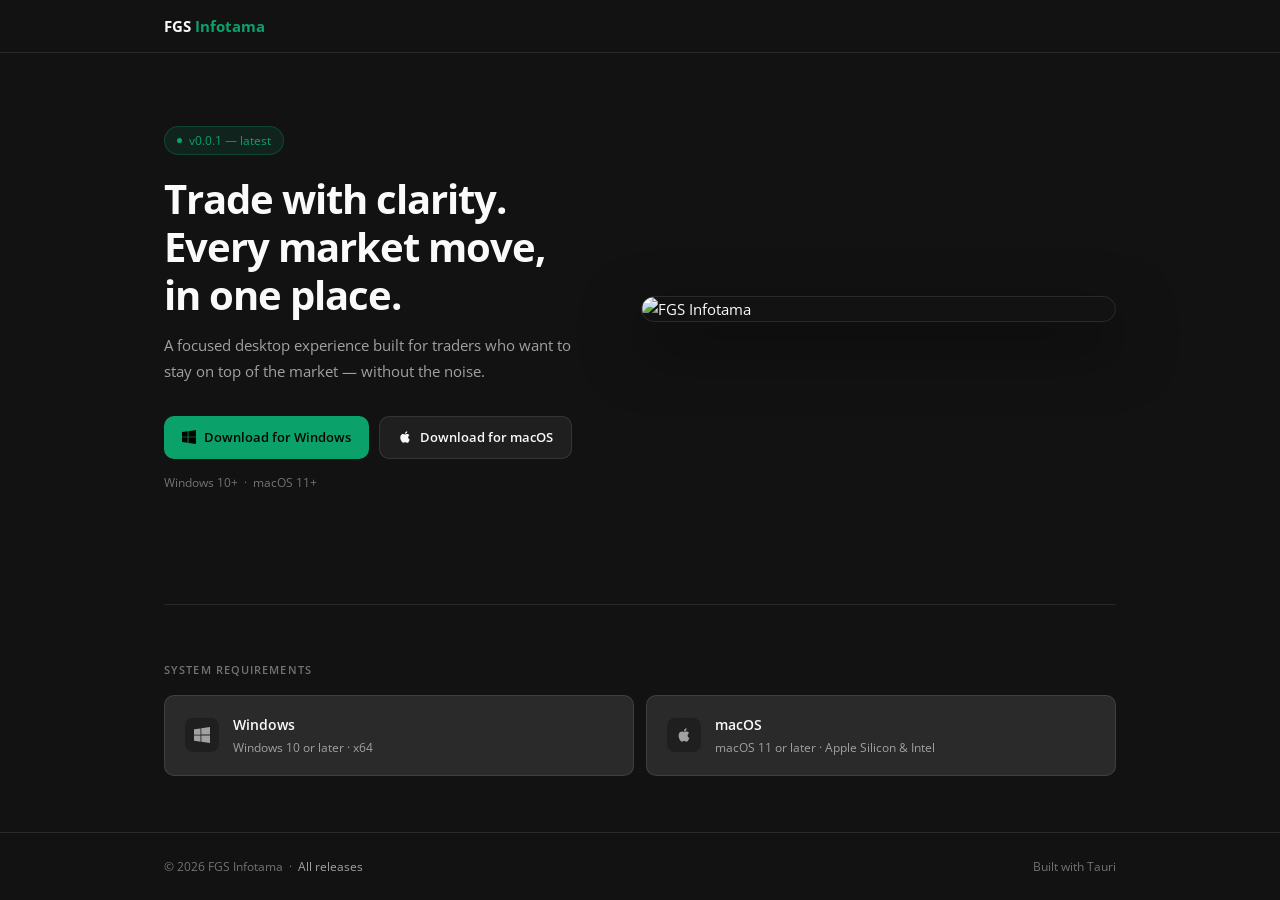
==== fgsinfotama/index.html @ b16e0984 "Add main HTML structure for FGS Infotama This HTML file serves as the main page for the FGS Infotama" ====
<!DOCTYPE html>
<html lang="en">
<head>
  <meta charset="UTF-8" />
  <meta name="viewport" content="width=device-width, initial-scale=1.0"/>
  <title>FGS Infotama — Download</title>
  <link rel="preconnect" href="https://fonts.googleapis.com">
  <link rel="preconnect" href="https://fonts.gstatic.com" crossorigin>
  <link href="https://fonts.googleapis.com/css2?family=Open+Sans:wght@400;500;600;700&display=swap" rel="stylesheet">
  <style>
    *, *::before, *::after { box-sizing: border-box; margin: 0; padding: 0; }

    :root {
      --bg:             oklch(0.1822 0 0);
      --card:           oklch(0.285 0 0);
      --secondary:      oklch(0.2393 0 0);
      --accent-bg:      oklch(0.371 0 0);
      --border:         oklch(1 0 0 / 10%);

      --fg:             oklch(0.985 0 0);
      --fg-muted:       oklch(0.708 0 0);
      --fg-subtle:      oklch(0.556 0 0);

      --primary:        oklch(0.6267 0.1388 160.4);
      --primary-dim:    oklch(0.6267 0.1388 160.4 / 12%);
      --primary-border: oklch(0.6267 0.1388 160.4 / 28%);

      --radius: 0.625rem;
      --font: 'Open Sans', ui-sans-serif, system-ui, sans-serif;
    }

    body {
      background: var(--bg);
      color: var(--fg);
      font-family: var(--font);
      font-size: 15px;
      line-height: 1.6;
      min-height: 100vh;
    }

    /* ── NAV ── */
    nav {
      border-bottom: 1px solid var(--border);
      position: sticky;
      top: 0;
      z-index: 10;
      background: var(--bg);
    }
    .nav-inner {
      max-width: 1000px;
      margin: 0 auto;
      padding: 0 24px;
      height: 52px;
      display: flex;
      align-items: center;
    }
    .nav-logo {
      font-weight: 700;
      font-size: 15px;
      color: var(--fg);
      text-decoration: none;
    }
    .nav-logo span { color: var(--primary); }

    /* ── WRAPPER ── */
    .wrapper {
      max-width: 1000px;
      margin: 0 auto;
      padding: 0 24px;
    }

    /* ── HERO ── */
    .hero {
      padding: 72px 0 56px;
      display: grid;
      grid-template-columns: 1fr 1.15fr;
      gap: 64px;
      align-items: center;
    }

    .badge {
      display: inline-flex;
      align-items: center;
      gap: 7px;
      background: var(--primary-dim);
      border: 1px solid var(--primary-border);
      border-radius: 99px;
      padding: 4px 12px;
      font-size: 12px;
      color: var(--primary);
      margin-bottom: 20px;
    }
    .badge .dot {
      width: 5px; height: 5px;
      background: var(--primary);
      border-radius: 50%;
    }

    .hero h1 {
      font-size: clamp(26px, 4vw, 40px);
      font-weight: 700;
      letter-spacing: -0.025em;
      color: var(--fg);
      line-height: 1.2;
      margin-bottom: 14px;
    }

    .hero p {
      font-size: 15px;
      color: var(--fg-muted);
      margin-bottom: 32px;
      line-height: 1.7;
    }

    .dl-buttons {
      display: flex;
      gap: 10px;
      flex-wrap: wrap;
      margin-bottom: 14px;
    }

    .btn {
      display: inline-flex;
      align-items: center;
      gap: 8px;
      padding: 10px 18px;
      border-radius: var(--radius);
      font-family: var(--font);
      font-size: 13px;
      font-weight: 600;
      text-decoration: none;
      border: none;
      cursor: pointer;
      transition: all 0.15s ease;
    }
    .btn-primary {
      background: var(--primary);
      color: oklch(0.1 0.03 160);
    }
    .btn-primary:hover { filter: brightness(1.1); transform: translateY(-1px); }
    .btn-ghost {
      background: var(--secondary);
      color: var(--fg);
      border: 1px solid var(--border);
    }
    .btn-ghost:hover { background: var(--accent-bg); transform: translateY(-1px); }

    .dl-note {
      font-size: 12px;
      color: var(--fg-subtle);
    }

    /* ── SCREENSHOT ── */
    .screenshot-wrap {
      border-radius: calc(var(--radius) * 1.5);
      overflow: hidden;
      border: 1px solid var(--border);
      box-shadow: 0 24px 60px rgba(0,0,0,0.5);
    }
    .screenshot-wrap img {
      display: block;
      width: 100%;
      height: auto;
    }

    /* ── DIVIDER ── */
    hr {
      border: none;
      border-top: 1px solid var(--border);
      margin: 56px 0;
    }

    /* ── REQUIREMENTS ── */
    .section-label {
      font-size: 11px;
      font-weight: 600;
      text-transform: uppercase;
      letter-spacing: 0.1em;
      color: var(--fg-subtle);
      margin-bottom: 16px;
    }

    .req-grid {
      display: grid;
      grid-template-columns: 1fr 1fr;
      gap: 12px;
      margin-bottom: 56px;
    }

    .req-card {
      background: var(--card);
      border: 1px solid var(--border);
      border-radius: var(--radius);
      padding: 18px 20px;
      display: flex;
      align-items: center;
      gap: 14px;
    }

    .req-icon {
      width: 34px; height: 34px;
      background: var(--secondary);
      border-radius: calc(var(--radius) - 2px);
      display: flex;
      align-items: center;
      justify-content: center;
      flex-shrink: 0;
      color: var(--fg-muted);
    }

    .req-name {
      font-size: 14px;
      font-weight: 600;
      color: var(--fg);
    }
    .req-spec {
      font-size: 12px;
      color: var(--fg-muted);
      margin-top: 2px;
    }

    /* ── FOOTER ── */
    footer {
      border-top: 1px solid var(--border);
      padding: 24px 0;
    }
    .footer-inner {
      max-width: 1000px;
      margin: 0 auto;
      padding: 0 24px;
      display: flex;
      align-items: center;
      justify-content: space-between;
      flex-wrap: wrap;
      gap: 10px;
    }
    .footer-left, .footer-right {
      font-size: 12px;
      color: var(--fg-subtle);
    }
    .footer-left a {
      color: var(--fg-muted);
      text-decoration: none;
    }
    .footer-left a:hover { color: var(--fg); }

    @media (max-width: 680px) {
      .hero { grid-template-columns: 1fr; gap: 36px; padding: 48px 0 40px; }
      .hero-visual { order: -1; }
      .req-grid { grid-template-columns: 1fr; }
    }
  </style>
</head>
<body>

<nav>
  <div class="nav-inner">
    <a href="#" class="nav-logo">FGS <span>Infotama</span></a>
  </div>
</nav>

<div class="wrapper">
  <section class="hero">
    <div class="hero-text">
      <div class="badge"><span class="dot"></span> v0.0.1 — latest</div>
      <h1>Trade with clarity.<br>Every market move,<br>in one place.</h1>
      <p>A focused desktop experience built for traders who want to stay on top of the market — without the noise.</p>

      <div class="dl-buttons">
        <a href="#" class="btn btn-primary">
          <svg width="14" height="14" viewBox="0 0 24 24" fill="currentColor"><path d="M0 3.449L9.75 2.1v9.451H0m10.949-9.602L24 0v11.4H10.949M0 12.6h9.75v9.451L0 20.699M10.949 12.6H24V24l-12.9-1.801"/></svg>
          Download for Windows
        </a>
        <a href="#" class="btn btn-ghost">
          <svg width="14" height="14" viewBox="0 0 24 24" fill="currentColor"><path d="M18.71 19.5c-.83 1.24-1.71 2.45-3.05 2.47-1.34.03-1.77-.79-3.29-.79-1.53 0-2 .77-3.27.82-1.31.05-2.3-1.32-3.14-2.53C4.25 17 2.94 12.45 4.7 9.39c.87-1.52 2.43-2.48 4.12-2.51 1.28-.02 2.5.87 3.29.87.78 0 2.26-1.07 3.8-.91.65.03 2.47.26 3.64 1.98-.09.06-2.17 1.28-2.15 3.81.03 3.02 2.65 4.03 2.68 4.04-.03.07-.42 1.44-1.38 2.83M13 3.5c.73-.83 1.94-1.46 2.94-1.5.13 1.17-.34 2.35-1.04 3.19-.69.85-1.83 1.51-2.95 1.42-.15-1.15.41-2.35 1.05-3.11z"/></svg>
          Download for macOS
        </a>
      </div>
      <div class="dl-note">Windows 10+ &nbsp;·&nbsp; macOS 11+</div>
    </div>

    <div class="hero-visual screenshot-wrap">
      <img src="https://sfinxv.is-a.dev/fgsinfotama/Untitled.jpg" alt="FGS Infotama" />
    </div>
  </section>

  <hr>

  <div class="section-label">System Requirements</div>
  <div class="req-grid">
    <div class="req-card">
      <div class="req-icon">
        <svg width="16" height="16" viewBox="0 0 24 24" fill="currentColor"><path d="M0 3.449L9.75 2.1v9.451H0m10.949-9.602L24 0v11.4H10.949M0 12.6h9.75v9.451L0 20.699M10.949 12.6H24V24l-12.9-1.801"/></svg>
      </div>
      <div>
        <div class="req-name">Windows</div>
        <div class="req-spec">Windows 10 or later · x64</div>
      </div>
    </div>
    <div class="req-card">
      <div class="req-icon">
        <svg width="16" height="16" viewBox="0 0 24 24" fill="currentColor"><path d="M18.71 19.5c-.83 1.24-1.71 2.45-3.05 2.47-1.34.03-1.77-.79-3.29-.79-1.53 0-2 .77-3.27.82-1.31.05-2.3-1.32-3.14-2.53C4.25 17 2.94 12.45 4.7 9.39c.87-1.52 2.43-2.48 4.12-2.51 1.28-.02 2.5.87 3.29.87.78 0 2.26-1.07 3.8-.91.65.03 2.47.26 3.64 1.98-.09.06-2.17 1.28-2.15 3.81.03 3.02 2.65 4.03 2.68 4.04-.03.07-.42 1.44-1.38 2.83M13 3.5c.73-.83 1.94-1.46 2.94-1.5.13 1.17-.34 2.35-1.04 3.19-.69.85-1.83 1.51-2.95 1.42-.15-1.15.41-2.35 1.05-3.11z"/></svg>
      </div>
      <div>
        <div class="req-name">macOS</div>
        <div class="req-spec">macOS 11 or later · Apple Silicon & Intel</div>
      </div>
    </div>
  </div>
</div>

<footer>
  <div class="footer-inner">
    <div class="footer-left">© 2026 FGS Infotama &nbsp;·&nbsp; <a href="https://github.com/SFINXVC/fgsinfotama/releases">All releases</a></div>
    <div class="footer-right">Built with Tauri</div>
  </div>
</footer>

</body>
</html>
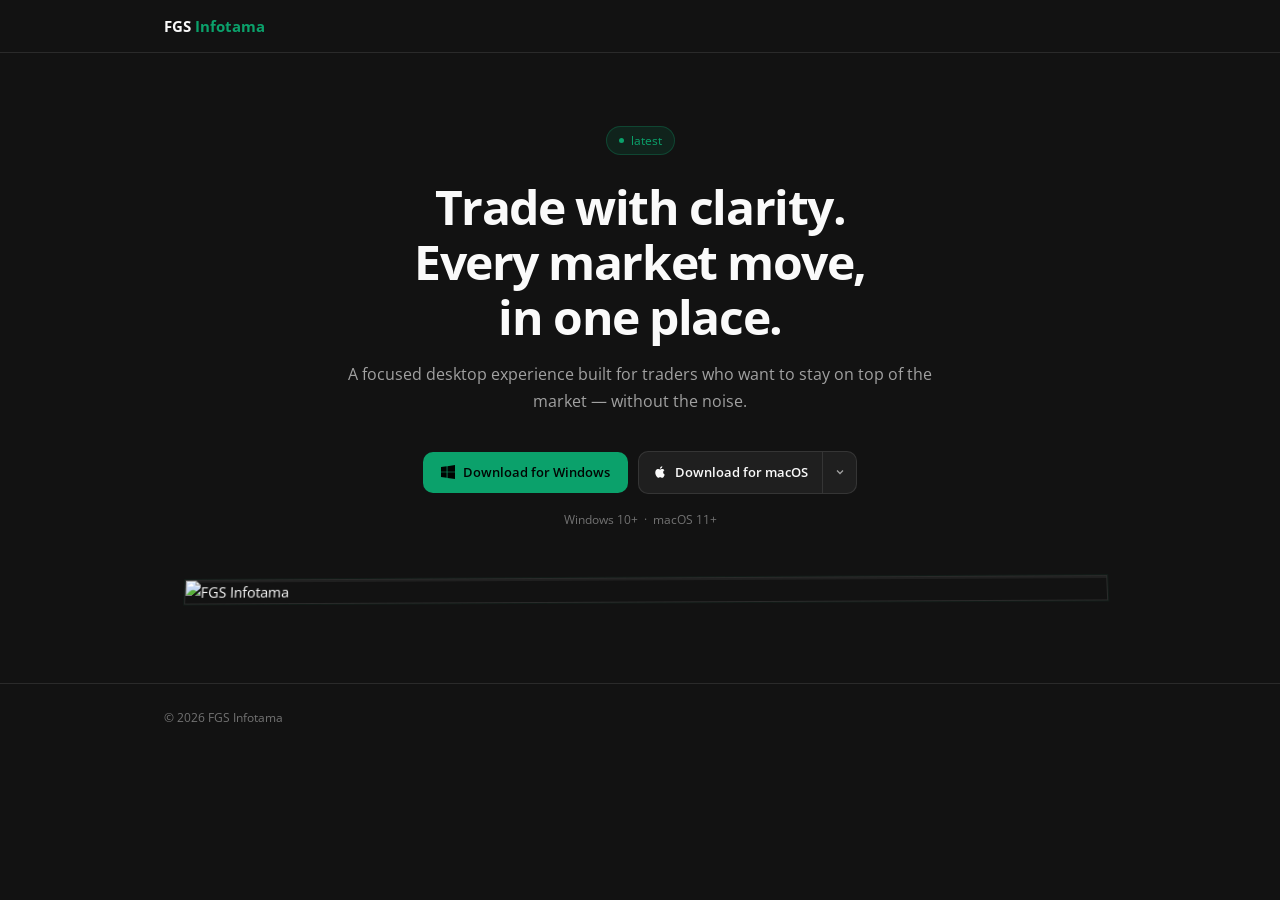
==== commit 81ada9c2: "Refactor styles and update hero section layout" ====
--- a/fgsinfotama/index.html
+++ b/fgsinfotama/index.html
@@ -36,6 +36,7 @@
       font-size: 15px;
       line-height: 1.6;
       min-height: 100vh;
+      overflow-x: hidden;
     }
 
     /* ── NAV ── */
@@ -43,7 +44,7 @@
       border-bottom: 1px solid var(--border);
       position: sticky;
       top: 0;
-      z-index: 10;
+      z-index: 100;
       background: var(--bg);
     }
     .nav-inner {
@@ -62,20 +63,12 @@
     }
     .nav-logo span { color: var(--primary); }
 
-    /* ── WRAPPER ── */
-    .wrapper {
-      max-width: 1000px;
-      margin: 0 auto;
-      padding: 0 24px;
-    }
-
     /* ── HERO ── */
     .hero {
-      padding: 72px 0 56px;
-      display: grid;
-      grid-template-columns: 1fr 1.15fr;
-      gap: 64px;
-      align-items: center;
+      text-align: center;
+      padding: 72px 24px 48px;
+      max-width: 680px;
+      margin: 0 auto;
     }
 
     .badge {
@@ -88,35 +81,43 @@
       padding: 4px 12px;
       font-size: 12px;
       color: var(--primary);
-      margin-bottom: 20px;
+      margin-bottom: 24px;
     }
     .badge .dot {
       width: 5px; height: 5px;
       background: var(--primary);
       border-radius: 50%;
+      animation: pulse 2s ease-in-out infinite;
+    }
+    @keyframes pulse {
+      0%, 100% { opacity: 1; }
+      50%       { opacity: 0.4; }
     }
 
     .hero h1 {
-      font-size: clamp(26px, 4vw, 40px);
+      font-size: clamp(30px, 5vw, 48px);
       font-weight: 700;
-      letter-spacing: -0.025em;
+      letter-spacing: -0.03em;
       color: var(--fg);
-      line-height: 1.2;
-      margin-bottom: 14px;
+      line-height: 1.15;
+      margin-bottom: 16px;
     }
 
     .hero p {
-      font-size: 15px;
+      font-size: 16px;
       color: var(--fg-muted);
-      margin-bottom: 32px;
+      margin-bottom: 36px;
       line-height: 1.7;
     }
 
+    /* ── BUTTONS ── */
     .dl-buttons {
       display: flex;
+      align-items: center;
+      justify-content: center;
       gap: 10px;
       flex-wrap: wrap;
-      margin-bottom: 14px;
+      margin-bottom: 16px;
     }
 
     .btn {
@@ -132,91 +133,146 @@
       border: none;
       cursor: pointer;
       transition: all 0.15s ease;
+      white-space: nowrap;
     }
     .btn-primary {
       background: var(--primary);
       color: oklch(0.1 0.03 160);
     }
     .btn-primary:hover { filter: brightness(1.1); transform: translateY(-1px); }
+
+    /* ── MACOS DROPDOWN ── */
+    .dropdown {
+      position: relative;
+      display: inline-flex;
+    }
     .btn-ghost {
       background: var(--secondary);
       color: var(--fg);
       border: 1px solid var(--border);
     }
-    .btn-ghost:hover { background: var(--accent-bg); transform: translateY(-1px); }
+    .btn-ghost:hover { background: var(--accent-bg); }
+
+    .dropdown-toggle {
+      display: inline-flex;
+      align-items: center;
+      gap: 0;
+      background: var(--secondary);
+      border: 1px solid var(--border);
+      border-radius: var(--radius);
+      overflow: hidden;
+    }
+
+    .dropdown-main {
+      display: inline-flex;
+      align-items: center;
+      gap: 8px;
+      padding: 10px 14px;
+      font-family: var(--font);
+      font-size: 13px;
+      font-weight: 600;
+      color: var(--fg);
+      text-decoration: none;
+      cursor: pointer;
+      transition: background 0.15s;
+      border: none;
+      background: transparent;
+    }
+    .dropdown-main:hover { background: var(--accent-bg); }
+
+    .dropdown-arrow {
+      display: inline-flex;
+      align-items: center;
+      justify-content: center;
+      width: 34px;
+      height: 100%;
+      border-left: 1px solid var(--border);
+      cursor: pointer;
+      background: transparent;
+      border-top: none;
+      border-right: none;
+      border-bottom: none;
+      color: var(--fg-muted);
+      transition: background 0.15s, color 0.15s;
+      padding: 0;
+      font-family: var(--font);
+    }
+    .dropdown-arrow:hover { background: var(--accent-bg); color: var(--fg); }
+
+    .dropdown-menu {
+      position: absolute;
+      top: calc(100% + 6px);
+      right: 0;
+      background: var(--card);
+      border: 1px solid var(--border);
+      border-radius: var(--radius);
+      overflow: hidden;
+      min-width: 180px;
+      box-shadow: 0 8px 24px rgba(0,0,0,0.4);
+      display: none;
+      z-index: 50;
+    }
+    .dropdown-menu.open { display: block; }
+
+    .dropdown-item {
+      display: flex;
+      align-items: center;
+      gap: 10px;
+      padding: 10px 14px;
+      font-size: 13px;
+      color: var(--fg-muted);
+      text-decoration: none;
+      transition: background 0.12s, color 0.12s;
+      cursor: pointer;
+    }
+    .dropdown-item:hover { background: var(--accent-bg); color: var(--fg); }
+    .dropdown-item .chip {
+      font-size: 10px;
+      padding: 2px 7px;
+      border-radius: 99px;
+      background: var(--secondary);
+      color: var(--fg-subtle);
+      margin-left: auto;
+    }
 
     .dl-note {
       font-size: 12px;
       color: var(--fg-subtle);
     }
 
-    /* ── SCREENSHOT ── */
-    .screenshot-wrap {
-      border-radius: calc(var(--radius) * 1.5);
-      overflow: hidden;
+    /* ── 3D SCREENSHOT ── */
+    .screenshot-scene {
+      perspective: 1200px;
+      padding: 0 24px 80px;
+      max-width: 1000px;
+      margin: 0 auto;
+    }
+
+    .screenshot-card {
+      transform: rotateX(6deg) rotateY(-2deg) scale(0.97);
+      transform-style: preserve-3d;
+      transition: transform 0.5s ease, box-shadow 0.5s ease;
       border: 1px solid var(--border);
-      box-shadow: 0 24px 60px rgba(0,0,0,0.5);
-    }
-    .screenshot-wrap img {
+      box-shadow:
+        0 2px 0 0 oklch(1 0 0 / 6%) inset,
+        0 40px 80px -20px rgba(0,0,0,0.7),
+        0 0 0 1px oklch(0.6267 0.1388 160.4 / 6%);
+      background: var(--bg);
+      will-change: transform;
+    }
+
+    .screenshot-card:hover {
+      transform: rotateX(1deg) rotateY(0deg) scale(1);
+      box-shadow:
+        0 2px 0 0 oklch(1 0 0 / 8%) inset,
+        0 60px 120px -20px rgba(0,0,0,0.8),
+        0 0 0 1px oklch(0.6267 0.1388 160.4 / 12%);
+    }
+
+    .screenshot-card img {
       display: block;
       width: 100%;
       height: auto;
-    }
-
-    /* ── DIVIDER ── */
-    hr {
-      border: none;
-      border-top: 1px solid var(--border);
-      margin: 56px 0;
-    }
-
-    /* ── REQUIREMENTS ── */
-    .section-label {
-      font-size: 11px;
-      font-weight: 600;
-      text-transform: uppercase;
-      letter-spacing: 0.1em;
-      color: var(--fg-subtle);
-      margin-bottom: 16px;
-    }
-
-    .req-grid {
-      display: grid;
-      grid-template-columns: 1fr 1fr;
-      gap: 12px;
-      margin-bottom: 56px;
-    }
-
-    .req-card {
-      background: var(--card);
-      border: 1px solid var(--border);
-      border-radius: var(--radius);
-      padding: 18px 20px;
-      display: flex;
-      align-items: center;
-      gap: 14px;
-    }
-
-    .req-icon {
-      width: 34px; height: 34px;
-      background: var(--secondary);
-      border-radius: calc(var(--radius) - 2px);
-      display: flex;
-      align-items: center;
-      justify-content: center;
-      flex-shrink: 0;
-      color: var(--fg-muted);
-    }
-
-    .req-name {
-      font-size: 14px;
-      font-weight: 600;
-      color: var(--fg);
-    }
-    .req-spec {
-      font-size: 12px;
-      color: var(--fg-muted);
-      margin-top: 2px;
     }
 
     /* ── FOOTER ── */
@@ -231,23 +287,10 @@
       display: flex;
       align-items: center;
       justify-content: space-between;
-      flex-wrap: wrap;
-      gap: 10px;
-    }
-    .footer-left, .footer-right {
+    }
+    .footer-copy {
       font-size: 12px;
       color: var(--fg-subtle);
-    }
-    .footer-left a {
-      color: var(--fg-muted);
-      text-decoration: none;
-    }
-    .footer-left a:hover { color: var(--fg); }
-
-    @media (max-width: 680px) {
-      .hero { grid-template-columns: 1fr; gap: 36px; padding: 48px 0 40px; }
-      .hero-visual { order: -1; }
-      .req-grid { grid-template-columns: 1fr; }
     }
   </style>
 </head>
@@ -259,62 +302,109 @@
   </div>
 </nav>
 
-<div class="wrapper">
-  <section class="hero">
-    <div class="hero-text">
-      <div class="badge"><span class="dot"></span> v0.0.1 — latest</div>
-      <h1>Trade with clarity.<br>Every market move,<br>in one place.</h1>
-      <p>A focused desktop experience built for traders who want to stay on top of the market — without the noise.</p>
-
-      <div class="dl-buttons">
-        <a href="#" class="btn btn-primary">
-          <svg width="14" height="14" viewBox="0 0 24 24" fill="currentColor"><path d="M0 3.449L9.75 2.1v9.451H0m10.949-9.602L24 0v11.4H10.949M0 12.6h9.75v9.451L0 20.699M10.949 12.6H24V24l-12.9-1.801"/></svg>
-          Download for Windows
-        </a>
-        <a href="#" class="btn btn-ghost">
+<section class="hero">
+  <div class="badge"><span class="dot"></span> <span id="badge-version">...</span></div>
+  <h1>Trade with clarity.<br>Every market move,<br>in one place.</h1>
+  <p>A focused desktop experience built for traders who want to stay on top of the market — without the noise.</p>
+
+  <div class="dl-buttons">
+    <a href="#" id="btn-win" class="btn btn-primary">
+      <svg width="14" height="14" viewBox="0 0 24 24" fill="currentColor"><path d="M0 3.449L9.75 2.1v9.451H0m10.949-9.602L24 0v11.4H10.949M0 12.6h9.75v9.451L0 20.699M10.949 12.6H24V24l-12.9-1.801"/></svg>
+      Download for Windows
+    </a>
+
+    <div class="dropdown" id="mac-dropdown">
+      <div class="dropdown-toggle">
+        <a href="#" id="btn-mac-arm" class="dropdown-main">
           <svg width="14" height="14" viewBox="0 0 24 24" fill="currentColor"><path d="M18.71 19.5c-.83 1.24-1.71 2.45-3.05 2.47-1.34.03-1.77-.79-3.29-.79-1.53 0-2 .77-3.27.82-1.31.05-2.3-1.32-3.14-2.53C4.25 17 2.94 12.45 4.7 9.39c.87-1.52 2.43-2.48 4.12-2.51 1.28-.02 2.5.87 3.29.87.78 0 2.26-1.07 3.8-.91.65.03 2.47.26 3.64 1.98-.09.06-2.17 1.28-2.15 3.81.03 3.02 2.65 4.03 2.68 4.04-.03.07-.42 1.44-1.38 2.83M13 3.5c.73-.83 1.94-1.46 2.94-1.5.13 1.17-.34 2.35-1.04 3.19-.69.85-1.83 1.51-2.95 1.42-.15-1.15.41-2.35 1.05-3.11z"/></svg>
           Download for macOS
         </a>
+        <button class="dropdown-arrow" id="mac-arrow" aria-label="More macOS options">
+          <svg width="12" height="12" viewBox="0 0 24 24" fill="none" stroke="currentColor" stroke-width="2.5"><polyline points="6 9 12 15 18 9"/></svg>
+        </button>
       </div>
-      <div class="dl-note">Windows 10+ &nbsp;·&nbsp; macOS 11+</div>
-    </div>
-
-    <div class="hero-visual screenshot-wrap">
-      <img src="https://sfinxv.is-a.dev/fgsinfotama/Untitled.jpg" alt="FGS Infotama" />
-    </div>
-  </section>
-
-  <hr>
-
-  <div class="section-label">System Requirements</div>
-  <div class="req-grid">
-    <div class="req-card">
-      <div class="req-icon">
-        <svg width="16" height="16" viewBox="0 0 24 24" fill="currentColor"><path d="M0 3.449L9.75 2.1v9.451H0m10.949-9.602L24 0v11.4H10.949M0 12.6h9.75v9.451L0 20.699M10.949 12.6H24V24l-12.9-1.801"/></svg>
-      </div>
-      <div>
-        <div class="req-name">Windows</div>
-        <div class="req-spec">Windows 10 or later · x64</div>
-      </div>
-    </div>
-    <div class="req-card">
-      <div class="req-icon">
-        <svg width="16" height="16" viewBox="0 0 24 24" fill="currentColor"><path d="M18.71 19.5c-.83 1.24-1.71 2.45-3.05 2.47-1.34.03-1.77-.79-3.29-.79-1.53 0-2 .77-3.27.82-1.31.05-2.3-1.32-3.14-2.53C4.25 17 2.94 12.45 4.7 9.39c.87-1.52 2.43-2.48 4.12-2.51 1.28-.02 2.5.87 3.29.87.78 0 2.26-1.07 3.8-.91.65.03 2.47.26 3.64 1.98-.09.06-2.17 1.28-2.15 3.81.03 3.02 2.65 4.03 2.68 4.04-.03.07-.42 1.44-1.38 2.83M13 3.5c.73-.83 1.94-1.46 2.94-1.5.13 1.17-.34 2.35-1.04 3.19-.69.85-1.83 1.51-2.95 1.42-.15-1.15.41-2.35 1.05-3.11z"/></svg>
-      </div>
-      <div>
-        <div class="req-name">macOS</div>
-        <div class="req-spec">macOS 11 or later · Apple Silicon & Intel</div>
+
+      <div class="dropdown-menu" id="mac-menu">
+        <a href="#" id="dd-mac-arm" class="dropdown-item">
+          <svg width="14" height="14" viewBox="0 0 24 24" fill="currentColor"><path d="M18.71 19.5c-.83 1.24-1.71 2.45-3.05 2.47-1.34.03-1.77-.79-3.29-.79-1.53 0-2 .77-3.27.82-1.31.05-2.3-1.32-3.14-2.53C4.25 17 2.94 12.45 4.7 9.39c.87-1.52 2.43-2.48 4.12-2.51 1.28-.02 2.5.87 3.29.87.78 0 2.26-1.07 3.8-.91.65.03 2.47.26 3.64 1.98-.09.06-2.17 1.28-2.15 3.81.03 3.02 2.65 4.03 2.68 4.04-.03.07-.42 1.44-1.38 2.83M13 3.5c.73-.83 1.94-1.46 2.94-1.5.13 1.17-.34 2.35-1.04 3.19-.69.85-1.83 1.51-2.95 1.42-.15-1.15.41-2.35 1.05-3.11z"/></svg>
+          Apple Silicon
+          <span class="chip">M1+</span>
+        </a>
+        <a href="#" id="dd-mac-intel" class="dropdown-item">
+          <svg width="14" height="14" viewBox="0 0 24 24" fill="currentColor"><path d="M18.71 19.5c-.83 1.24-1.71 2.45-3.05 2.47-1.34.03-1.77-.79-3.29-.79-1.53 0-2 .77-3.27.82-1.31.05-2.3-1.32-3.14-2.53C4.25 17 2.94 12.45 4.7 9.39c.87-1.52 2.43-2.48 4.12-2.51 1.28-.02 2.5.87 3.29.87.78 0 2.26-1.07 3.8-.91.65.03 2.47.26 3.64 1.98-.09.06-2.17 1.28-2.15 3.81.03 3.02 2.65 4.03 2.68 4.04-.03.07-.42 1.44-1.38 2.83M13 3.5c.73-.83 1.94-1.46 2.94-1.5.13 1.17-.34 2.35-1.04 3.19-.69.85-1.83 1.51-2.95 1.42-.15-1.15.41-2.35 1.05-3.11z"/></svg>
+          Intel
+          <span class="chip">x86</span>
+        </a>
       </div>
     </div>
   </div>
+
+  <div class="dl-note">Windows 10+ &nbsp;·&nbsp; macOS 11+</div>
+</section>
+
+<!-- 3D SCREENSHOT -->
+<div class="screenshot-scene">
+  <div class="screenshot-card" id="card3d">
+    <img src="https://sfinxv.is-a.dev/fgsinfotama/Untitled.jpg" alt="FGS Infotama" />
+  </div>
 </div>
 
 <footer>
   <div class="footer-inner">
-    <div class="footer-left">© 2026 FGS Infotama &nbsp;·&nbsp; <a href="https://github.com/SFINXVC/fgsinfotama/releases">All releases</a></div>
-    <div class="footer-right">Built with Tauri</div>
+    <span class="footer-copy">© 2026 FGS Infotama</span>
   </div>
 </footer>
 
+<script>
+  // ── Fetch version + links ──
+  fetch('https://sfinxv.is-a.dev/fgsinfotama/latest.json')
+    .then(r => r.json())
+    .then(data => {
+      document.getElementById('badge-version').textContent = `v${data.version} — latest`;
+      const p = data.platforms;
+      if (p?.['windows-x86_64']?.url) {
+        document.getElementById('btn-win').href = p['windows-x86_64'].url;
+      }
+      if (p?.['darwin-aarch64']?.url) {
+        const url = p['darwin-aarch64'].url;
+        document.getElementById('btn-mac-arm').href = url;
+        document.getElementById('dd-mac-arm').href = url;
+      }
+      if (p?.['darwin-x86_64']?.url) {
+        document.getElementById('dd-mac-intel').href = p['darwin-x86_64'].url;
+      }
+    })
+    .catch(() => {
+      document.getElementById('badge-version').textContent = 'latest';
+    });
+
+  // ── macOS dropdown toggle ──
+  const arrow = document.getElementById('mac-arrow');
+  const menu  = document.getElementById('mac-menu');
+
+  arrow.addEventListener('click', (e) => {
+    e.stopPropagation();
+    menu.classList.toggle('open');
+  });
+
+  document.addEventListener('click', () => menu.classList.remove('open'));
+  menu.addEventListener('click', (e) => e.stopPropagation());
+
+  // ── Subtle 3D tilt on mousemove ──
+  const card = document.getElementById('card3d');
+  const scene = card.parentElement;
+
+  scene.addEventListener('mousemove', (e) => {
+    const rect = scene.getBoundingClientRect();
+    const x = (e.clientX - rect.left) / rect.width  - 0.5;
+    const y = (e.clientY - rect.top)  / rect.height - 0.5;
+    card.style.transform = `rotateX(${-y * 6}deg) rotateY(${x * 6}deg) scale(1)`;
+  });
+
+  scene.addEventListener('mouseleave', () => {
+    card.style.transform = 'rotateX(6deg) rotateY(-2deg) scale(0.97)';
+  });
+</script>
+
 </body>
 </html>
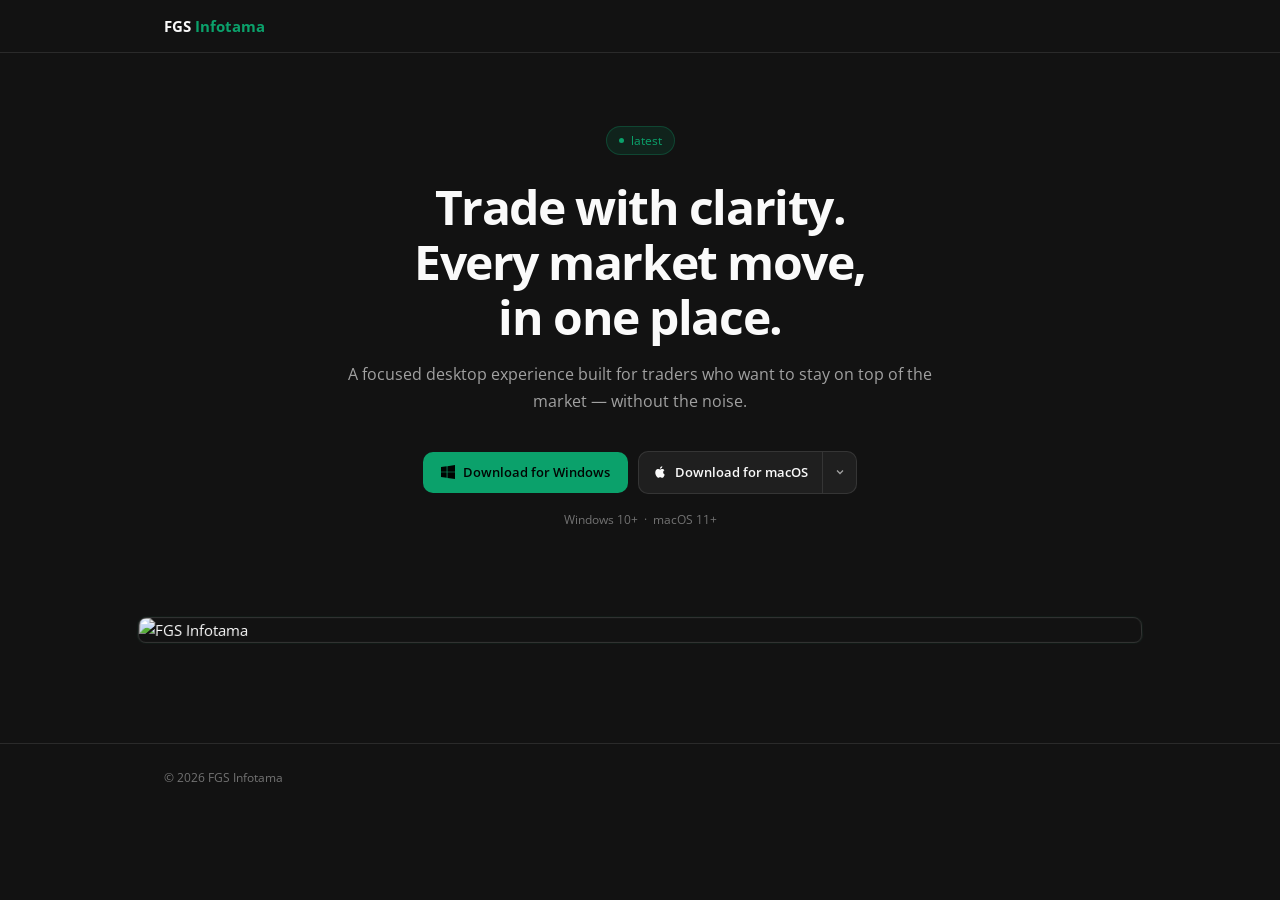
==== commit 0c3360ce: "Enhance 3D screenshot styles and tilt effect Updated styles for the screenshot scene and card, enhan" ====
--- a/fgsinfotama/index.html
+++ b/fgsinfotama/index.html
@@ -242,31 +242,53 @@
 
     /* ── 3D SCREENSHOT ── */
     .screenshot-scene {
-      perspective: 1200px;
-      padding: 0 24px 80px;
-      max-width: 1000px;
+      perspective: 1400px;
+      perspective-origin: 50% 50%;
+      padding: 40px 48px 100px;
+      max-width: 1100px;
       margin: 0 auto;
+      position: relative;
+    }
+
+    .screenshot-scene::before {
+      content: '';
+      position: absolute;
+      left: 50%;
+      top: 50%;
+      transform: translate(-50%, -40%);
+      width: 70%;
+      height: 60%;
+      background: radial-gradient(ellipse at center,
+        oklch(0.6267 0.1388 160.4 / 35%) 0%,
+        oklch(0.6267 0.1388 160.4 / 10%) 50%,
+        transparent 75%
+      );
+      filter: blur(48px);
+      pointer-events: none;
+      z-index: 0;
+      opacity: 0;
+      transition: opacity 0.4s ease;
+    }
+
+    .screenshot-scene:hover::before {
+      opacity: 1;
     }
 
     .screenshot-card {
-      transform: rotateX(6deg) rotateY(-2deg) scale(0.97);
+      position: relative;
+      z-index: 1;
+      transform: rotateX(6deg) rotateY(0deg) translateY(0px);
       transform-style: preserve-3d;
-      transition: transform 0.5s ease, box-shadow 0.5s ease;
-      border: 1px solid var(--border);
+      transform-origin: center center;
+      transition: transform 0.08s linear, box-shadow 0.3s ease;
+      border: 1px solid oklch(1 0 0 / 14%);
+      border-radius: 8px;
+      overflow: hidden;
       box-shadow:
-        0 2px 0 0 oklch(1 0 0 / 6%) inset,
-        0 40px 80px -20px rgba(0,0,0,0.7),
-        0 0 0 1px oklch(0.6267 0.1388 160.4 / 6%);
-      background: var(--bg);
+        0 0 0 1px oklch(0.6267 0.1388 160.4 / 6%),
+        0 30px 60px -10px rgba(0,0,0,0.6),
+        0 60px 100px -20px rgba(0,0,0,0.5);
       will-change: transform;
-    }
-
-    .screenshot-card:hover {
-      transform: rotateX(1deg) rotateY(0deg) scale(1);
-      box-shadow:
-        0 2px 0 0 oklch(1 0 0 / 8%) inset,
-        0 60px 120px -20px rgba(0,0,0,0.8),
-        0 0 0 1px oklch(0.6267 0.1388 160.4 / 12%);
     }
 
     .screenshot-card img {
@@ -390,19 +412,31 @@
   document.addEventListener('click', () => menu.classList.remove('open'));
   menu.addEventListener('click', (e) => e.stopPropagation());
 
-  // ── Subtle 3D tilt on mousemove ──
+  // ── 3D tilt on mousemove ──
   const card = document.getElementById('card3d');
   const scene = card.parentElement;
 
   scene.addEventListener('mousemove', (e) => {
     const rect = scene.getBoundingClientRect();
-    const x = (e.clientX - rect.left) / rect.width  - 0.5;
+    const x = (e.clientX - rect.left) / rect.width  - 0.5;  // -0.5 to 0.5
     const y = (e.clientY - rect.top)  / rect.height - 0.5;
-    card.style.transform = `rotateX(${-y * 6}deg) rotateY(${x * 6}deg) scale(1)`;
+
+    const rotX = -y * 14;  // tilt up/down
+    const rotY =  x * 14;  // tilt left/right
+
+    card.classList.add('tilting');
+    card.style.transform = `rotateX(${rotX}deg) rotateY(${rotY}deg) translateY(-12px)`;
+    card.style.boxShadow = `
+      0 0 0 1px oklch(0.6267 0.1388 160.4 / 18%),
+      0 40px 80px -10px rgba(0,0,0,0.7),
+      0 80px 120px -20px rgba(0,0,0,0.5)
+    `;
   });
 
   scene.addEventListener('mouseleave', () => {
-    card.style.transform = 'rotateX(6deg) rotateY(-2deg) scale(0.97)';
+    card.classList.remove('tilting');
+    card.style.transform = 'rotateX(6deg) rotateY(0deg) translateY(0px)';
+    card.style.boxShadow = '';
   });
 </script>
 
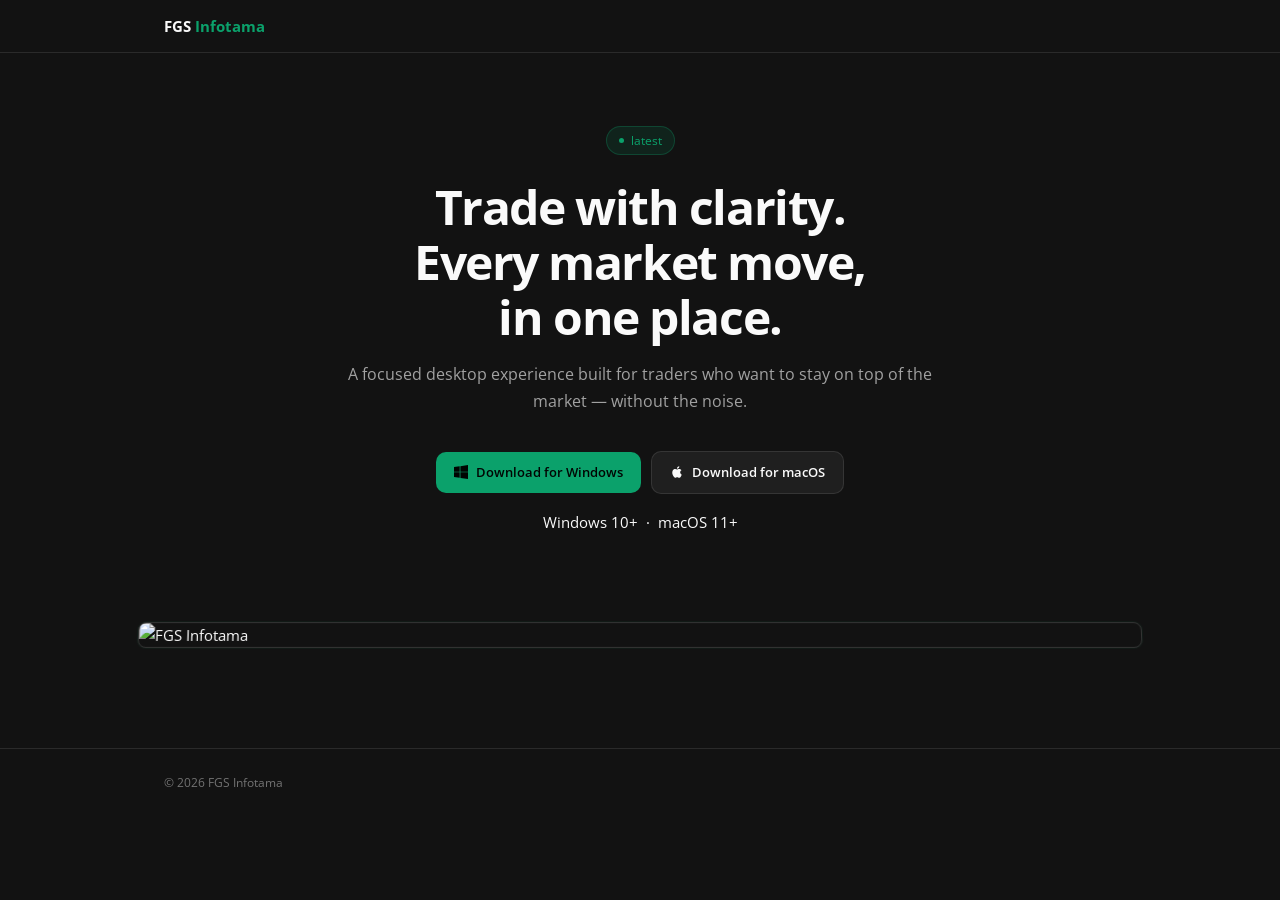
==== commit 91f8f35d: "Refactor macOS dropdown and button styles" ====
--- a/fgsinfotama/index.html
+++ b/fgsinfotama/index.html
@@ -140,99 +140,14 @@
       color: oklch(0.1 0.03 160);
     }
     .btn-primary:hover { filter: brightness(1.1); transform: translateY(-1px); }
-
-    /* ── MACOS DROPDOWN ── */
-    .dropdown {
-      position: relative;
-      display: inline-flex;
-    }
     .btn-ghost {
       background: var(--secondary);
       color: var(--fg);
       border: 1px solid var(--border);
     }
-    .btn-ghost:hover { background: var(--accent-bg); }
-
-    .dropdown-toggle {
-      display: inline-flex;
-      align-items: center;
-      gap: 0;
-      background: var(--secondary);
-      border: 1px solid var(--border);
-      border-radius: var(--radius);
-      overflow: hidden;
-    }
-
-    .dropdown-main {
-      display: inline-flex;
-      align-items: center;
-      gap: 8px;
-      padding: 10px 14px;
-      font-family: var(--font);
-      font-size: 13px;
-      font-weight: 600;
-      color: var(--fg);
-      text-decoration: none;
-      cursor: pointer;
-      transition: background 0.15s;
-      border: none;
-      background: transparent;
-    }
-    .dropdown-main:hover { background: var(--accent-bg); }
-
-    .dropdown-arrow {
-      display: inline-flex;
-      align-items: center;
-      justify-content: center;
-      width: 34px;
-      height: 100%;
-      border-left: 1px solid var(--border);
-      cursor: pointer;
-      background: transparent;
-      border-top: none;
-      border-right: none;
-      border-bottom: none;
-      color: var(--fg-muted);
-      transition: background 0.15s, color 0.15s;
-      padding: 0;
-      font-family: var(--font);
-    }
-    .dropdown-arrow:hover { background: var(--accent-bg); color: var(--fg); }
-
-    .dropdown-menu {
-      position: absolute;
-      top: calc(100% + 6px);
-      right: 0;
-      background: var(--card);
-      border: 1px solid var(--border);
-      border-radius: var(--radius);
-      overflow: hidden;
-      min-width: 180px;
-      box-shadow: 0 8px 24px rgba(0,0,0,0.4);
-      display: none;
-      z-index: 50;
-    }
-    .dropdown-menu.open { display: block; }
-
-    .dropdown-item {
-      display: flex;
-      align-items: center;
-      gap: 10px;
-      padding: 10px 14px;
-      font-size: 13px;
-      color: var(--fg-muted);
-      text-decoration: none;
-      transition: background 0.12s, color 0.12s;
-      cursor: pointer;
-    }
-    .dropdown-item:hover { background: var(--accent-bg); color: var(--fg); }
-    .dropdown-item .chip {
-      font-size: 10px;
-      padding: 2px 7px;
-      border-radius: 99px;
-      background: var(--secondary);
-      color: var(--fg-subtle);
-      margin-left: auto;
+    .btn-ghost:hover { background: var(--accent-bg); transform: translateY(-1px); }
+
+    /* ── MACOS DROPDOWN ── */
     }
 
     .dl-note {
@@ -335,30 +250,10 @@
       Download for Windows
     </a>
 
-    <div class="dropdown" id="mac-dropdown">
-      <div class="dropdown-toggle">
-        <a href="#" id="btn-mac-arm" class="dropdown-main">
-          <svg width="14" height="14" viewBox="0 0 24 24" fill="currentColor"><path d="M18.71 19.5c-.83 1.24-1.71 2.45-3.05 2.47-1.34.03-1.77-.79-3.29-.79-1.53 0-2 .77-3.27.82-1.31.05-2.3-1.32-3.14-2.53C4.25 17 2.94 12.45 4.7 9.39c.87-1.52 2.43-2.48 4.12-2.51 1.28-.02 2.5.87 3.29.87.78 0 2.26-1.07 3.8-.91.65.03 2.47.26 3.64 1.98-.09.06-2.17 1.28-2.15 3.81.03 3.02 2.65 4.03 2.68 4.04-.03.07-.42 1.44-1.38 2.83M13 3.5c.73-.83 1.94-1.46 2.94-1.5.13 1.17-.34 2.35-1.04 3.19-.69.85-1.83 1.51-2.95 1.42-.15-1.15.41-2.35 1.05-3.11z"/></svg>
-          Download for macOS
-        </a>
-        <button class="dropdown-arrow" id="mac-arrow" aria-label="More macOS options">
-          <svg width="12" height="12" viewBox="0 0 24 24" fill="none" stroke="currentColor" stroke-width="2.5"><polyline points="6 9 12 15 18 9"/></svg>
-        </button>
-      </div>
-
-      <div class="dropdown-menu" id="mac-menu">
-        <a href="#" id="dd-mac-arm" class="dropdown-item">
-          <svg width="14" height="14" viewBox="0 0 24 24" fill="currentColor"><path d="M18.71 19.5c-.83 1.24-1.71 2.45-3.05 2.47-1.34.03-1.77-.79-3.29-.79-1.53 0-2 .77-3.27.82-1.31.05-2.3-1.32-3.14-2.53C4.25 17 2.94 12.45 4.7 9.39c.87-1.52 2.43-2.48 4.12-2.51 1.28-.02 2.5.87 3.29.87.78 0 2.26-1.07 3.8-.91.65.03 2.47.26 3.64 1.98-.09.06-2.17 1.28-2.15 3.81.03 3.02 2.65 4.03 2.68 4.04-.03.07-.42 1.44-1.38 2.83M13 3.5c.73-.83 1.94-1.46 2.94-1.5.13 1.17-.34 2.35-1.04 3.19-.69.85-1.83 1.51-2.95 1.42-.15-1.15.41-2.35 1.05-3.11z"/></svg>
-          Apple Silicon
-          <span class="chip">M1+</span>
-        </a>
-        <a href="#" id="dd-mac-intel" class="dropdown-item">
-          <svg width="14" height="14" viewBox="0 0 24 24" fill="currentColor"><path d="M18.71 19.5c-.83 1.24-1.71 2.45-3.05 2.47-1.34.03-1.77-.79-3.29-.79-1.53 0-2 .77-3.27.82-1.31.05-2.3-1.32-3.14-2.53C4.25 17 2.94 12.45 4.7 9.39c.87-1.52 2.43-2.48 4.12-2.51 1.28-.02 2.5.87 3.29.87.78 0 2.26-1.07 3.8-.91.65.03 2.47.26 3.64 1.98-.09.06-2.17 1.28-2.15 3.81.03 3.02 2.65 4.03 2.68 4.04-.03.07-.42 1.44-1.38 2.83M13 3.5c.73-.83 1.94-1.46 2.94-1.5.13 1.17-.34 2.35-1.04 3.19-.69.85-1.83 1.51-2.95 1.42-.15-1.15.41-2.35 1.05-3.11z"/></svg>
-          Intel
-          <span class="chip">x86</span>
-        </a>
-      </div>
-    </div>
+    <a href="#" id="btn-mac-arm" class="btn btn-ghost">
+      <svg width="14" height="14" viewBox="0 0 24 24" fill="currentColor"><path d="M18.71 19.5c-.83 1.24-1.71 2.45-3.05 2.47-1.34.03-1.77-.79-3.29-.79-1.53 0-2 .77-3.27.82-1.31.05-2.3-1.32-3.14-2.53C4.25 17 2.94 12.45 4.7 9.39c.87-1.52 2.43-2.48 4.12-2.51 1.28-.02 2.5.87 3.29.87.78 0 2.26-1.07 3.8-.91.65.03 2.47.26 3.64 1.98-.09.06-2.17 1.28-2.15 3.81.03 3.02 2.65 4.03 2.68 4.04-.03.07-.42 1.44-1.38 2.83M13 3.5c.73-.83 1.94-1.46 2.94-1.5.13 1.17-.34 2.35-1.04 3.19-.69.85-1.83 1.51-2.95 1.42-.15-1.15.41-2.35 1.05-3.11z"/></svg>
+      Download for macOS
+    </a>
   </div>
 
   <div class="dl-note">Windows 10+ &nbsp;·&nbsp; macOS 11+</div>
@@ -390,27 +285,12 @@
       if (p?.['darwin-aarch64']?.url) {
         const url = p['darwin-aarch64'].url;
         document.getElementById('btn-mac-arm').href = url;
-        document.getElementById('dd-mac-arm').href = url;
-      }
-      if (p?.['darwin-x86_64']?.url) {
-        document.getElementById('dd-mac-intel').href = p['darwin-x86_64'].url;
       }
     })
     .catch(() => {
       document.getElementById('badge-version').textContent = 'latest';
     });
 
-  // ── macOS dropdown toggle ──
-  const arrow = document.getElementById('mac-arrow');
-  const menu  = document.getElementById('mac-menu');
-
-  arrow.addEventListener('click', (e) => {
-    e.stopPropagation();
-    menu.classList.toggle('open');
-  });
-
-  document.addEventListener('click', () => menu.classList.remove('open'));
-  menu.addEventListener('click', (e) => e.stopPropagation());
 
   // ── 3D tilt on mousemove ──
   const card = document.getElementById('card3d');
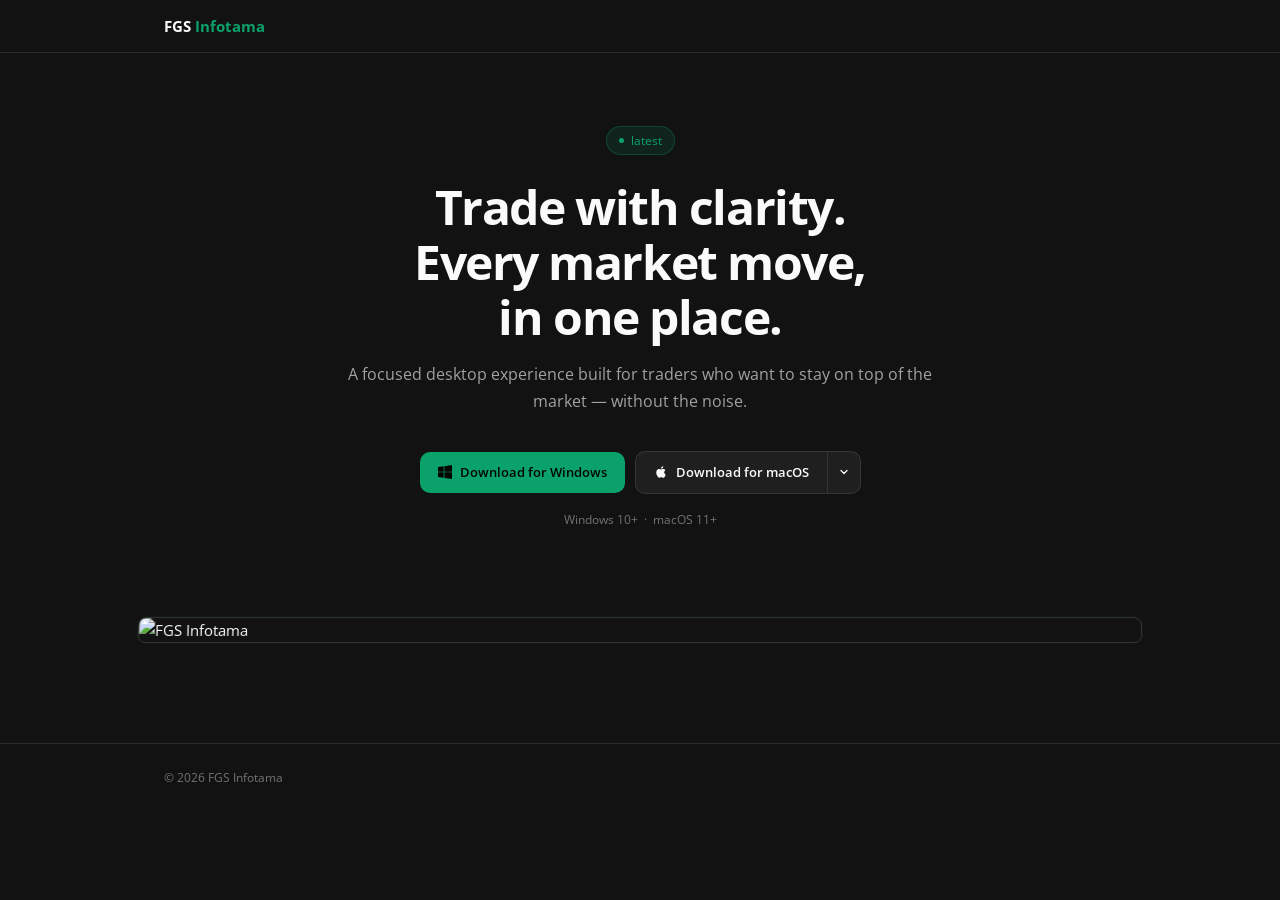
==== commit c9ff5889: "Implement macOS dropdown for download options Added a macOS dropdown for download options with toggl" ====
--- a/fgsinfotama/index.html
+++ b/fgsinfotama/index.html
@@ -148,6 +148,82 @@
     .btn-ghost:hover { background: var(--accent-bg); transform: translateY(-1px); }
 
     /* ── MACOS DROPDOWN ── */
+    .mac-dropdown {
+      position: relative;
+      display: inline-flex;
+    }
+
+    .mac-dropdown .btn {
+      border-top-right-radius: 0;
+      border-bottom-right-radius: 0;
+      border-right: none;
+    }
+
+    .mac-dropdown-toggle {
+      display: inline-flex;
+      align-items: center;
+      justify-content: center;
+      padding: 10px 10px;
+      background: var(--secondary);
+      color: var(--fg);
+      border: 1px solid var(--border);
+      border-left: 1px solid var(--border);
+      border-radius: 0 var(--radius) var(--radius) 0;
+      cursor: pointer;
+      font-size: 10px;
+      transition: all 0.15s ease;
+    }
+    .mac-dropdown-toggle:hover { background: var(--accent-bg); }
+    .mac-dropdown-toggle svg {
+      transition: transform 0.2s ease;
+    }
+    .mac-dropdown.open .mac-dropdown-toggle svg {
+      transform: rotate(180deg);
+    }
+
+    .mac-dropdown-menu {
+      position: absolute;
+      top: calc(100% + 6px);
+      left: 0;
+      right: 0;
+      background: var(--card);
+      border: 1px solid var(--border);
+      border-radius: var(--radius);
+      overflow: hidden;
+      opacity: 0;
+      visibility: hidden;
+      transform: translateY(-4px);
+      transition: all 0.15s ease;
+      z-index: 50;
+      min-width: 200px;
+    }
+    .mac-dropdown.open .mac-dropdown-menu {
+      opacity: 1;
+      visibility: visible;
+      transform: translateY(0);
+    }
+
+    .mac-dropdown-menu a {
+      display: flex;
+      align-items: center;
+      gap: 8px;
+      padding: 9px 14px;
+      font-size: 12.5px;
+      font-weight: 500;
+      color: var(--fg);
+      text-decoration: none;
+      transition: background 0.1s ease;
+    }
+    .mac-dropdown-menu a:hover {
+      background: var(--accent-bg);
+    }
+    .mac-dropdown-menu a + a {
+      border-top: 1px solid var(--border);
+    }
+    .mac-dropdown-menu .chip-label {
+      font-size: 10px;
+      color: var(--fg-subtle);
+      margin-left: auto;
     }
 
     .dl-note {
@@ -250,10 +326,27 @@
       Download for Windows
     </a>
 
-    <a href="#" id="btn-mac-arm" class="btn btn-ghost">
-      <svg width="14" height="14" viewBox="0 0 24 24" fill="currentColor"><path d="M18.71 19.5c-.83 1.24-1.71 2.45-3.05 2.47-1.34.03-1.77-.79-3.29-.79-1.53 0-2 .77-3.27.82-1.31.05-2.3-1.32-3.14-2.53C4.25 17 2.94 12.45 4.7 9.39c.87-1.52 2.43-2.48 4.12-2.51 1.28-.02 2.5.87 3.29.87.78 0 2.26-1.07 3.8-.91.65.03 2.47.26 3.64 1.98-.09.06-2.17 1.28-2.15 3.81.03 3.02 2.65 4.03 2.68 4.04-.03.07-.42 1.44-1.38 2.83M13 3.5c.73-.83 1.94-1.46 2.94-1.5.13 1.17-.34 2.35-1.04 3.19-.69.85-1.83 1.51-2.95 1.42-.15-1.15.41-2.35 1.05-3.11z"/></svg>
-      Download for macOS
-    </a>
+    <div class="mac-dropdown" id="mac-dropdown">
+      <a href="#" id="btn-mac-arm" class="btn btn-ghost">
+        <svg width="14" height="14" viewBox="0 0 24 24" fill="currentColor"><path d="M18.71 19.5c-.83 1.24-1.71 2.45-3.05 2.47-1.34.03-1.77-.79-3.29-.79-1.53 0-2 .77-3.27.82-1.31.05-2.3-1.32-3.14-2.53C4.25 17 2.94 12.45 4.7 9.39c.87-1.52 2.43-2.48 4.12-2.51 1.28-.02 2.5.87 3.29.87.78 0 2.26-1.07 3.8-.91.65.03 2.47.26 3.64 1.98-.09.06-2.17 1.28-2.15 3.81.03 3.02 2.65 4.03 2.68 4.04-.03.07-.42 1.44-1.38 2.83M13 3.5c.73-.83 1.94-1.46 2.94-1.5.13 1.17-.34 2.35-1.04 3.19-.69.85-1.83 1.51-2.95 1.42-.15-1.15.41-2.35 1.05-3.11z"/></svg>
+        Download for macOS
+      </a>
+      <button class="mac-dropdown-toggle" aria-label="More macOS options">
+        <svg width="12" height="12" viewBox="0 0 24 24" fill="none" stroke="currentColor" stroke-width="2.5" stroke-linecap="round" stroke-linejoin="round"><polyline points="6 9 12 15 18 9"/></svg>
+      </button>
+      <div class="mac-dropdown-menu">
+        <a href="#" id="btn-mac-arm-menu">
+          <svg width="13" height="13" viewBox="0 0 24 24" fill="currentColor"><path d="M18.71 19.5c-.83 1.24-1.71 2.45-3.05 2.47-1.34.03-1.77-.79-3.29-.79-1.53 0-2 .77-3.27.82-1.31.05-2.3-1.32-3.14-2.53C4.25 17 2.94 12.45 4.7 9.39c.87-1.52 2.43-2.48 4.12-2.51 1.28-.02 2.5.87 3.29.87.78 0 2.26-1.07 3.8-.91.65.03 2.47.26 3.64 1.98-.09.06-2.17 1.28-2.15 3.81.03 3.02 2.65 4.03 2.68 4.04-.03.07-.42 1.44-1.38 2.83M13 3.5c.73-.83 1.94-1.46 2.94-1.5.13 1.17-.34 2.35-1.04 3.19-.69.85-1.83 1.51-2.95 1.42-.15-1.15.41-2.35 1.05-3.11z"/></svg>
+          Apple Silicon
+          <span class="chip-label">M1 / M2 / M3 / M4</span>
+        </a>
+        <a href="#" id="btn-mac-intel-menu">
+          <svg width="13" height="13" viewBox="0 0 24 24" fill="currentColor"><path d="M18.71 19.5c-.83 1.24-1.71 2.45-3.05 2.47-1.34.03-1.77-.79-3.29-.79-1.53 0-2 .77-3.27.82-1.31.05-2.3-1.32-3.14-2.53C4.25 17 2.94 12.45 4.7 9.39c.87-1.52 2.43-2.48 4.12-2.51 1.28-.02 2.5.87 3.29.87.78 0 2.26-1.07 3.8-.91.65.03 2.47.26 3.64 1.98-.09.06-2.17 1.28-2.15 3.81.03 3.02 2.65 4.03 2.68 4.04-.03.07-.42 1.44-1.38 2.83M13 3.5c.73-.83 1.94-1.46 2.94-1.5.13 1.17-.34 2.35-1.04 3.19-.69.85-1.83 1.51-2.95 1.42-.15-1.15.41-2.35 1.05-3.11z"/></svg>
+          Intel
+          <span class="chip-label">x86_64</span>
+        </a>
+      </div>
+    </div>
   </div>
 
   <div class="dl-note">Windows 10+ &nbsp;·&nbsp; macOS 11+</div>
@@ -285,12 +378,31 @@
       if (p?.['darwin-aarch64']?.url) {
         const url = p['darwin-aarch64'].url;
         document.getElementById('btn-mac-arm').href = url;
+        document.getElementById('btn-mac-arm-menu').href = url;
+      }
+      if (p?.['darwin-x86_64']?.url) {
+        const url = p['darwin-x86_64'].url;
+        document.getElementById('btn-mac-intel-menu').href = url;
       }
     })
     .catch(() => {
       document.getElementById('badge-version').textContent = 'latest';
     });
 
+  // ── macOS dropdown toggle ──
+  const macDropdown = document.getElementById('mac-dropdown');
+  const toggle = macDropdown.querySelector('.mac-dropdown-toggle');
+
+  toggle.addEventListener('click', (e) => {
+    e.stopPropagation();
+    macDropdown.classList.toggle('open');
+  });
+
+  document.addEventListener('click', (e) => {
+    if (!macDropdown.contains(e.target)) {
+      macDropdown.classList.remove('open');
+    }
+  });
 
   // ── 3D tilt on mousemove ──
   const card = document.getElementById('card3d');
